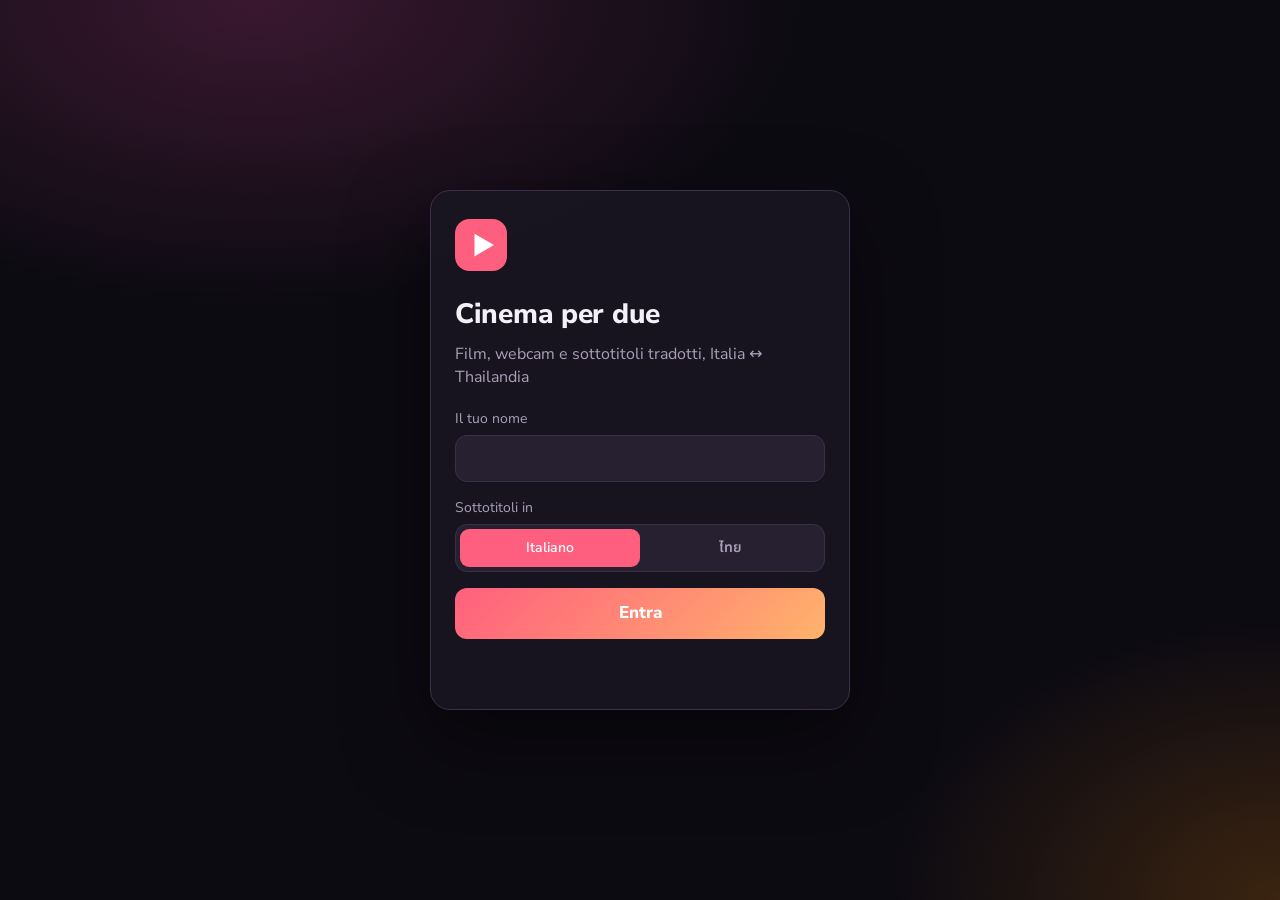
==== index.html @ 030cf3f0 "cinema per due: film condiviso, webcam, sottotitoli ufficiali tradotti IT/TH Sito WebRTC (Firebase c" ====
<!doctype html>
<html lang="it">
<head>
<meta charset="utf-8">
<meta name="viewport" content="width=device-width, initial-scale=1, viewport-fit=cover">
<title>Cinema per due</title>
<meta name="theme-color" content="#0d0b12">
<link rel="preconnect" href="https://fonts.googleapis.com">
<link rel="preconnect" href="https://fonts.gstatic.com" crossorigin>
<link href="https://fonts.googleapis.com/css2?family=Noto+Sans+Thai:wght@400;600&family=Nunito+Sans:wght@400;600;800&display=swap" rel="stylesheet">
<link rel="stylesheet" href="style.css">
<link rel="icon" href="data:image/svg+xml,<svg xmlns='http://www.w3.org/2000/svg' viewBox='0 0 32 32'><rect width='32' height='32' rx='8' fill='%23ff5f7e'/><path d='M12 9l12 7-12 7z' fill='white'/></svg>">
</head>
<body>

<svg width="0" height="0" style="position:absolute">
  <symbol id="i-mic" viewBox="0 0 24 24"><path d="M12 15a3 3 0 0 0 3-3V6a3 3 0 0 0-6 0v6a3 3 0 0 0 3 3zm5-3a5 5 0 0 1-10 0H5a7 7 0 0 0 6 6.9V21h2v-2.1A7 7 0 0 0 19 12z"/></symbol>
  <symbol id="i-cam" viewBox="0 0 24 24"><path d="M15 8a2 2 0 0 0-2-2H5a2 2 0 0 0-2 2v8a2 2 0 0 0 2 2h8a2 2 0 0 0 2-2v-2.5l5 3.5V7l-5 3.5z"/></symbol>
  <symbol id="i-share" viewBox="0 0 24 24"><path d="M3 5a2 2 0 0 1 2-2h14a2 2 0 0 1 2 2v10a2 2 0 0 1-2 2h-6v2h3v2H8v-2h3v-2H5a2 2 0 0 1-2-2zm9 2-4 4h3v3h2v-3h3z"/></symbol>
  <symbol id="i-play" viewBox="0 0 24 24"><path d="M7 5v14l6-7zm7 0h3v14h-3z"/></symbol>
  <symbol id="i-full" viewBox="0 0 24 24"><path d="M4 4h6v2H6v4H4zm10 0h6v6h-2V6h-4zM4 14h2v4h4v2H4zm14 0h2v6h-6v-2h4z"/></symbol>
  <symbol id="i-float" viewBox="0 0 24 24"><path d="M3 5a2 2 0 0 1 2-2h14a2 2 0 0 1 2 2v14a2 2 0 0 1-2 2H5a2 2 0 0 1-2-2zm2 0v14h14V5zm6 7h7v5h-7z"/></symbol>
  <symbol id="i-gear" viewBox="0 0 24 24"><path d="M19.4 13a7.5 7.5 0 0 0 0-2l2.1-1.6-2-3.5-2.5 1a7.4 7.4 0 0 0-1.7-1L15 3.3h-4l-.4 2.6a7.4 7.4 0 0 0-1.7 1l-2.5-1-2 3.5L6.6 11a7.5 7.5 0 0 0 0 2l-2.1 1.6 2 3.5 2.5-1a7.4 7.4 0 0 0 1.7 1l.4 2.6h4l.4-2.6a7.4 7.4 0 0 0 1.7-1l2.5 1 2-3.5zM12 15.5a3.5 3.5 0 1 1 0-7 3.5 3.5 0 0 1 0 7z"/></symbol>
  <symbol id="i-link" viewBox="0 0 24 24"><path d="M10.6 13.4a1 1 0 0 0 1.4 0l4-4a3 3 0 0 0-4.2-4.2l-1.5 1.5 1.4 1.4 1.5-1.5a1 1 0 0 1 1.4 1.4l-4 4a1 1 0 0 0 0 1.4zm2.8-2.8a1 1 0 0 0-1.4 0l-4 4a3 3 0 0 0 4.2 4.2l1.5-1.5-1.4-1.4-1.5 1.5a1 1 0 0 1-1.4-1.4l4-4a1 1 0 0 0 0-1.4z"/></symbol>
</svg>

<section id="lobby">
  <div class="card">
    <div class="logo"><svg viewBox="0 0 32 32"><rect width="32" height="32" rx="9"/><path d="M12 9l12 7-12 7z"/></svg></div>
    <h1 data-t="title"></h1>
    <p class="tagline" data-t="tagline"></p>
    <label><span data-t="name"></span><input id="name" maxlength="20" autocomplete="nickname"></label>
    <div class="field">
      <span data-t="lang"></span>
      <div class="seg" id="langPick">
        <button type="button" data-lang="it">Italiano</button>
        <button type="button" data-lang="th">ไทย</button>
      </div>
    </div>
    <button id="enter" class="primary" data-t="enter"></button>
    <p class="small" id="lobbyNote"></p>
  </div>
</section>

<main id="room" hidden>
  <div id="stage">
    <video id="film" playsinline autoplay></video>
    <div id="placeholder"><p data-t="filmPlaceholder"></p><p class="small" id="shareTip"></p></div>
    <div id="subs" aria-live="polite"><div class="orig"></div><div class="main"></div></div>
    <div id="cams">
      <figure id="remoteBox" hidden><video id="camRemote" playsinline autoplay></video><figcaption id="remoteName"></figcaption></figure>
      <figure id="localBox"><video id="camLocal" playsinline autoplay muted></video></figure>
    </div>
    <div id="status"><span class="dot"></span><span id="statusText"></span></div>
  </div>

  <nav id="bar">
    <button id="btnMic" class="round on" data-tip="mic"><svg><use href="#i-mic"/></svg></button>
    <button id="btnCam" class="round on" data-tip="cam"><svg><use href="#i-cam"/></svg></button>
    <button id="btnShare" class="pill"><svg><use href="#i-share"/></svg><span data-t="share"></span></button>
    <button id="btnPlay" class="round" data-tip="playPause" disabled><svg><use href="#i-play"/></svg></button>
    <label class="vol"><span data-t="filmVol"></span><input id="volFilm" type="range" min="0" max="1" step="0.05" value="1"></label>
    <label class="vol"><span data-t="voiceVol"></span><input id="volVoice" type="range" min="0" max="1" step="0.05" value="1"></label>
    <span class="grow"></span>
    <button id="btnLink" class="round" data-tip="copyLink"><svg><use href="#i-link"/></svg></button>
    <button id="btnFloat" class="round" data-tip="float" hidden><svg><use href="#i-float"/></svg></button>
    <button id="btnFull" class="round" data-tip="fullscreen"><svg><use href="#i-full"/></svg></button>
    <button id="btnSettings" class="round" data-tip="settings"><svg><use href="#i-gear"/></svg></button>
  </nav>

  <dialog id="settings">
    <form method="dialog">
      <div class="field">
        <span data-t="lang"></span>
        <div class="seg" id="langPick2">
          <button type="button" data-lang="it">Italiano</button>
          <button type="button" data-lang="th">ไทย</button>
        </div>
      </div>
      <label class="check"><input type="checkbox" id="showOrig"><span data-t="subsOrig"></span></label>
      <label><span><span data-t="subsDelay"></span>: <b id="delayVal"></b></span><input id="subDelay" type="range" min="0" max="2" step="0.1"></label>
      <p class="small" id="extState"></p>
      <p class="small" data-t="headphones"></p>
      <p class="small" data-t="black"></p>
      <button class="primary">OK</button>
    </form>
  </dialog>
</main>

<div id="toast" role="status"></div>
<script type="module" src="js/app.js"></script>
</body>
</html>
---- style.css ----
:root {
  --bg: #0d0b12;
  --panel: #1a1622;
  --panel-2: #262031;
  --line: #3a3147;
  --text: #f4f0f8;
  --muted: #a99fb8;
  --accent: #ff5f7e;
  --accent-2: #ffb36b;
  --ok: #5fd39a;
  --bad: #ff6b6b;
  --sub-size: clamp(18px, 2.6vw, 34px);
  color-scheme: dark;
}

* { box-sizing: border-box; }
html, body { height: 100%; margin: 0; }
body {
  background: var(--bg);
  color: var(--text);
  font: 16px/1.45 'Nunito Sans', 'Noto Sans Thai', system-ui, sans-serif;
  -webkit-font-smoothing: antialiased;
}
:lang(th) body, :lang(th) { font-family: 'Noto Sans Thai', 'Nunito Sans', system-ui, sans-serif; }
[hidden] { display: none !important; }
button { font: inherit; color: inherit; cursor: pointer; }
button:disabled { opacity: .4; cursor: default; }
.small { font-size: 13px; color: var(--muted); }

/* ---------- lobby ---------- */

#lobby {
  min-height: 100%;
  display: grid;
  place-items: center;
  padding: 24px 16px;
  background: radial-gradient(900px 500px at 20% 0%, #3a1830 0%, transparent 60%),
              radial-gradient(700px 500px at 100% 100%, #3b2410 0%, transparent 55%), var(--bg);
}
.card {
  width: min(420px, 100%);
  background: color-mix(in srgb, var(--panel) 88%, transparent);
  border: 1px solid var(--line);
  border-radius: 20px;
  padding: 28px 24px;
  display: grid;
  gap: 16px;
  box-shadow: 0 30px 80px #0008;
}
.logo svg { width: 52px; height: 52px; }
.logo rect { fill: var(--accent); }
.logo path { fill: #fff; }
h1 { margin: 0; font-size: 28px; font-weight: 800; letter-spacing: -.01em; }
.tagline { margin: -8px 0 4px; color: var(--muted); }
label, .field { display: grid; gap: 6px; font-size: 14px; color: var(--muted); }
input:not([type]), input[type=text] {
  font: inherit; color: var(--text);
  background: var(--panel-2); border: 1px solid var(--line); border-radius: 12px;
  padding: 12px 14px; outline: none;
}
input:focus { border-color: var(--accent); }
.seg { display: grid; grid-template-columns: 1fr 1fr; background: var(--panel-2); border: 1px solid var(--line); border-radius: 12px; padding: 4px; }
.seg button { background: none; border: 0; border-radius: 9px; padding: 9px; color: var(--muted); font-weight: 600; }
.seg button.sel { background: var(--accent); color: #fff; }
.primary {
  background: linear-gradient(135deg, var(--accent), var(--accent-2));
  color: #fff; border: 0; border-radius: 12px; padding: 13px; font-weight: 800; font-size: 17px;
}

/* ---------- room ---------- */

#room { height: 100%; display: flex; flex-direction: column; }
#stage { position: relative; flex: 1; min-height: 0; background: #000; overflow: hidden; }
#film { width: 100%; height: 100%; object-fit: contain; display: block; background: #000; }
#placeholder {
  position: absolute; inset: 0; display: grid; place-content: center; text-align: center;
  padding: 24px; color: var(--muted); gap: 4px; max-width: 520px; margin: auto;
}
#placeholder p { margin: 0; }

#subs {
  position: absolute; left: 50%; bottom: 7%; transform: translateX(-50%);
  width: min(92%, 1100px); text-align: center; pointer-events: none;
  display: grid; gap: 4px; justify-items: center;
}
#subs > div:empty { display: none; }
#subs .main, #subs .orig {
  white-space: pre-line;
  background: #000b; border-radius: 8px; padding: 4px 14px;
  text-shadow: 0 1px 2px #000;
}
#subs .main { font-size: var(--sub-size); font-weight: 600; line-height: 1.3; }
#subs .orig { font-size: calc(var(--sub-size) * .6); color: #ddd; }
#subs .main:lang(th), :lang(th) #subs .main { line-height: 1.5; }

#cams { position: absolute; top: 12px; right: 12px; display: grid; gap: 8px; width: clamp(120px, 17vw, 240px); }
#cams figure { position: relative; margin: 0; border-radius: 14px; overflow: hidden; background: var(--panel); aspect-ratio: 4 / 3; box-shadow: 0 8px 24px #0009; border: 1px solid #ffffff1a; }
#cams video { width: 100%; height: 100%; object-fit: cover; display: block; }
#localBox video { transform: scaleX(-1); }
#localBox { width: 60%; justify-self: end; }
#localBox.muted video { visibility: hidden; }
#cams figcaption { position: absolute; left: 8px; bottom: 6px; font-size: 12px; font-weight: 700; text-shadow: 0 1px 3px #000; }

#status {
  position: absolute; top: 12px; left: 12px; display: flex; align-items: center; gap: 8px;
  background: #000a; padding: 6px 12px; border-radius: 999px; font-size: 13px;
}
#status .dot { width: 8px; height: 8px; border-radius: 50%; background: var(--accent-2); }
#status.ok .dot { background: var(--ok); }
#status.bad .dot { background: var(--bad); }
#status.ok { opacity: .55; transition: opacity .4s; }
#status.ok:hover { opacity: 1; }

#bar {
  display: flex; align-items: center; gap: 8px; flex-wrap: wrap;
  padding: 10px 12px calc(10px + env(safe-area-inset-bottom));
  background: var(--panel); border-top: 1px solid var(--line);
}
#bar .grow { flex: 1; }
.round, .pill {
  height: 44px; border-radius: 22px; border: 1px solid var(--line); background: var(--panel-2);
  display: inline-flex; align-items: center; justify-content: center; gap: 8px;
}
.round { width: 44px; }
.pill { padding: 0 18px; font-weight: 700; background: var(--accent); border-color: transparent; color: #fff; }
.round svg, .pill svg { width: 22px; height: 22px; fill: currentColor; }
.round.off { background: var(--bad); border-color: transparent; color: #fff; }
.vol { display: flex; align-items: center; gap: 6px; font-size: 13px; white-space: nowrap; }
.vol input { width: 90px; accent-color: var(--accent); }

#stage:fullscreen #cams { width: clamp(120px, 14vw, 260px); }

dialog {
  background: var(--panel); color: var(--text); border: 1px solid var(--line); border-radius: 18px;
  width: min(420px, calc(100% - 32px)); padding: 22px;
}
dialog::backdrop { background: #000a; }
dialog form { display: grid; gap: 14px; }
dialog p { margin: 0; }
.check { display: flex; align-items: center; gap: 10px; color: var(--text); }
.check input { width: 18px; height: 18px; accent-color: var(--accent); }
dialog input[type=range] { accent-color: var(--accent); }

#toast {
  position: fixed; left: 50%; bottom: 84px; transform: translate(-50%, 20px);
  max-width: min(560px, calc(100% - 32px)); background: #2c2438; border: 1px solid var(--line);
  padding: 10px 16px; border-radius: 12px; opacity: 0; pointer-events: none; transition: .25s; font-size: 14px;
  box-shadow: 0 10px 30px #0008; z-index: 10;
}
#toast.show { opacity: 1; transform: translate(-50%, 0); }

/* phone: controls wrap, volumes go on their own row */
@media (max-width: 640px) {
  .vol { order: 5; flex: 1 1 40%; }
  .vol input { width: 100%; }
  #bar .grow { display: none; }
  .pill span { display: none; }
  .pill { width: 44px; padding: 0; }
  #cams { width: 110px; top: 50px; }
}

/* floating window (Document Picture-in-Picture) */
body.pip { background: #000; display: flex; flex-direction: column; overflow: hidden; }
body.pip #cams { position: static; width: 100%; flex: 1; min-height: 0; grid-template-columns: 1fr; grid-auto-rows: 1fr; gap: 4px; padding: 4px; }
body.pip #cams figure { aspect-ratio: auto; }
body.pip #localBox { position: absolute; right: 10px; top: 10px; width: 30%; height: auto; aspect-ratio: 4 / 3; z-index: 2; }
body.pip #subs { position: static; transform: none; width: 100%; padding: 6px; background: #000; min-height: 64px; }
body.pip #subs .main { font-size: 20px; }
body.pip #subs .orig { font-size: 13px; }
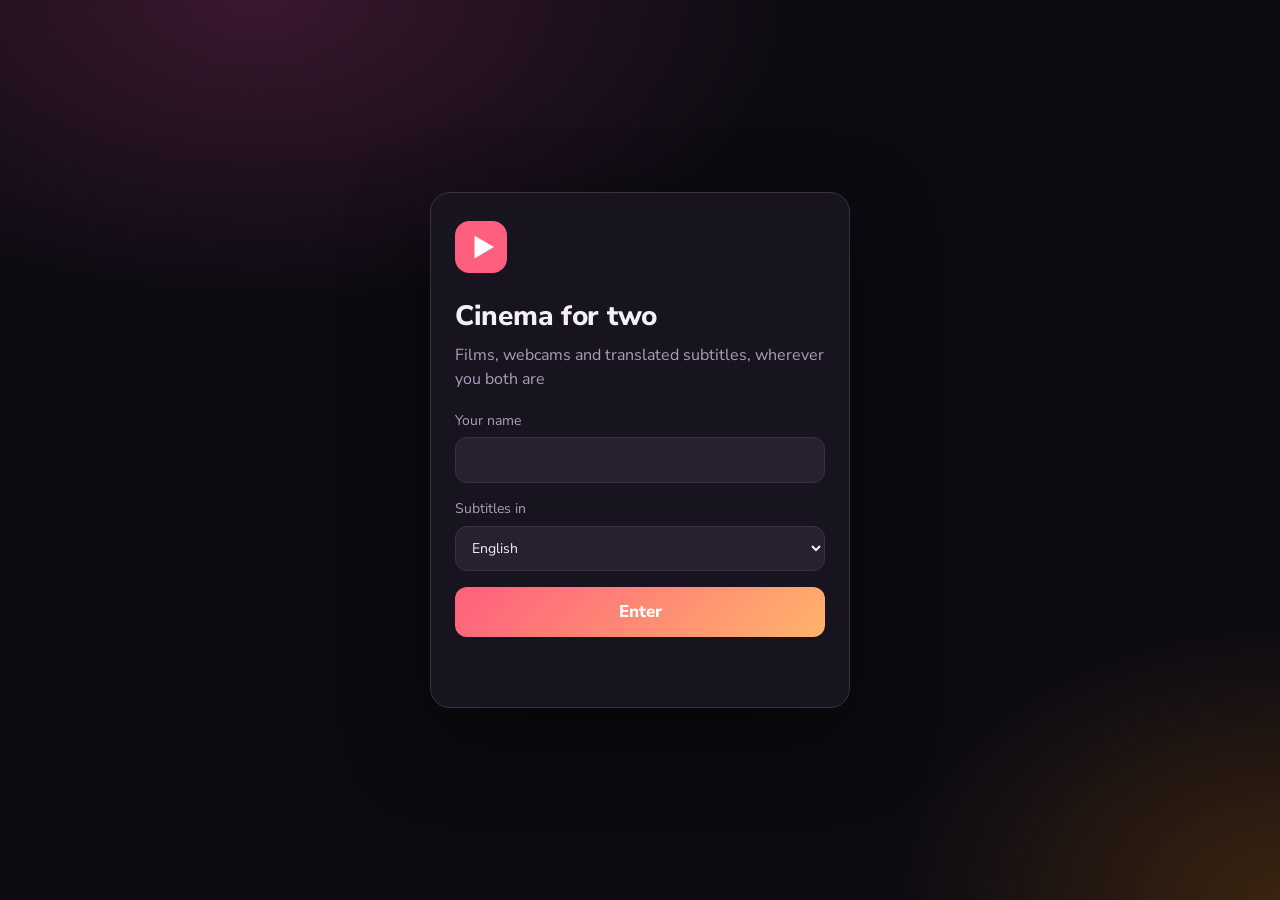
==== commit b3825d6f: "cinema: lingua dei sottotitoli a scelta per ciascuno, estensione per chi condivide La stanza dice al" ====
--- a/index.html
+++ b/index.html
@@ -32,10 +32,7 @@
     <label><span data-t="name"></span><input id="name" maxlength="20" autocomplete="nickname"></label>
     <div class="field">
       <span data-t="lang"></span>
-      <div class="seg" id="langPick">
-        <button type="button" data-lang="it">Italiano</button>
-        <button type="button" data-lang="th">ไทย</button>
-      </div>
+      <select class="langsel" id="langPick"></select>
     </div>
     <button id="enter" class="primary" data-t="enter"></button>
     <p class="small" id="lobbyNote"></p>
@@ -72,14 +69,12 @@
     <form method="dialog">
       <div class="field">
         <span data-t="lang"></span>
-        <div class="seg" id="langPick2">
-          <button type="button" data-lang="it">Italiano</button>
-          <button type="button" data-lang="th">ไทย</button>
-        </div>
+        <select class="langsel" id="langPick2"></select>
       </div>
       <label class="check"><input type="checkbox" id="showOrig"><span data-t="subsOrig"></span></label>
       <label><span><span data-t="subsDelay"></span>: <b id="delayVal"></b></span><input id="subDelay" type="range" min="0" max="2" step="0.1"></label>
       <p class="small" id="extState"></p>
+      <p class="small"><a id="extLink" href="https://github.com/NotRaikus/cinema/archive/refs/heads/main.zip" data-t="extDownload"></a> — <span data-t="extDownloadHint"></span></p>
       <p class="small" data-t="headphones"></p>
       <p class="small" data-t="black"></p>
       <button class="primary">OK</button>
--- a/style.css
+++ b/style.css
@@ -59,6 +59,12 @@
   padding: 12px 14px; outline: none;
 }
 input:focus { border-color: var(--accent); }
+.langsel {
+  font: inherit; color: var(--text); background: var(--panel-2); border: 1px solid var(--line);
+  border-radius: 12px; padding: 11px 12px; outline: none;
+}
+.langsel:focus { border-color: var(--accent); }
+dialog a { color: var(--accent-2); font-weight: 700; }
 .seg { display: grid; grid-template-columns: 1fr 1fr; background: var(--panel-2); border: 1px solid var(--line); border-radius: 12px; padding: 4px; }
 .seg button { background: none; border: 0; border-radius: 9px; padding: 9px; color: var(--muted); font-weight: 600; }
 .seg button.sel { background: var(--accent); color: #fff; }
@@ -128,7 +134,25 @@
 .vol { display: flex; align-items: center; gap: 6px; font-size: 13px; white-space: nowrap; }
 .vol input { width: 90px; accent-color: var(--accent); }
 
-#stage:fullscreen #cams { width: clamp(120px, 14vw, 260px); }
+/* watching: the film takes the whole room, controls float over it and fade out */
+#room:fullscreen { background: #000; }
+#room.watching { position: relative; }
+#room.watching #bar {
+  position: absolute; left: 0; right: 0; bottom: 0; z-index: 5;
+  background: linear-gradient(transparent, #000d 45%); border-top: 0; padding-top: 28px;
+  transition: opacity .35s;
+}
+#room.watching:not(.idle) #subs { bottom: calc(7% + 64px); }
+#room.idle { cursor: none; }
+#room.idle #bar, #room.idle #status { opacity: 0; pointer-events: none; }
+#room:fullscreen #cams { width: clamp(120px, 14vw, 260px); }
+
+/* phone turned sideways: all film */
+@media (orientation: landscape) and (max-height: 500px) {
+  #room.watching #cams { width: 90px; top: 8px; right: 8px; }
+  #room.watching #subs { bottom: 4%; }
+  #room.watching #status { display: none; }
+}
 
 dialog {
   background: var(--panel); color: var(--text); border: 1px solid var(--line); border-radius: 18px;
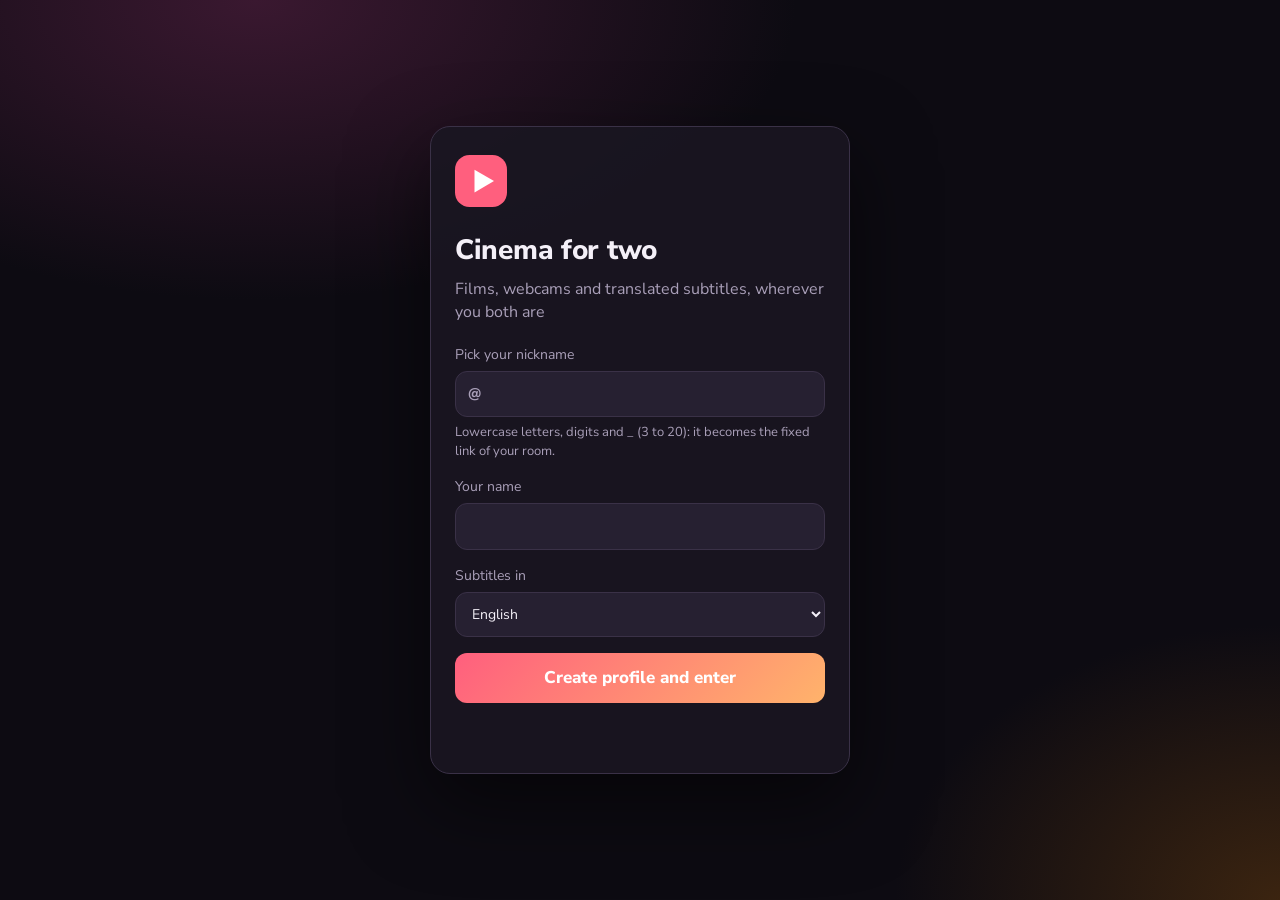
==== commit 9d3f2c54: "cinema: profili con nickname e stanza fissa (?@nickname), webcam trascinabili e ridimensionabili Co-" ====
--- a/index.html
+++ b/index.html
@@ -29,13 +29,28 @@
     <div class="logo"><svg viewBox="0 0 32 32"><rect width="32" height="32" rx="9"/><path d="M12 9l12 7-12 7z"/></svg></div>
     <h1 data-t="title"></h1>
     <p class="tagline" data-t="tagline"></p>
+    <div id="roomBox" class="roombox" hidden>
+      <b id="roomTitle"></b>
+      <div class="linkrow"><input id="roomLink" readonly><button id="copyRoom" type="button" class="round" data-tip="copyLink"><svg><use href="#i-link"/></svg></button></div>
+    </div>
+    <div id="newProfile" hidden>
+      <label><span data-t="pickHandle"></span>
+        <div class="handle"><span>@</span><input id="handle" maxlength="20" autocapitalize="none" autocomplete="username" spellcheck="false"></div>
+      </label>
+      <p class="small"><span data-t="handleHint"></span> <b id="handleState"></b></p>
+    </div>
     <label><span data-t="name"></span><input id="name" maxlength="20" autocomplete="nickname"></label>
     <div class="field">
       <span data-t="lang"></span>
       <select class="langsel" id="langPick"></select>
     </div>
-    <button id="enter" class="primary" data-t="enter"></button>
+    <button id="enter" class="primary"></button>
     <p class="small" id="lobbyNote"></p>
+    <form id="goForm" class="goform" hidden>
+      <span data-t="goTo"></span>
+      <div class="handle"><span>@</span><input id="goHandle" maxlength="20" autocapitalize="none" spellcheck="false"></div>
+      <button class="round" type="submit">→</button>
+    </form>
   </div>
 </section>
 
@@ -45,8 +60,8 @@
     <div id="placeholder"><p data-t="filmPlaceholder"></p><p class="small" id="shareTip"></p></div>
     <div id="subs" aria-live="polite"><div class="orig"></div><div class="main"></div></div>
     <div id="cams">
-      <figure id="remoteBox" hidden><video id="camRemote" playsinline autoplay></video><figcaption id="remoteName"></figcaption></figure>
-      <figure id="localBox"><video id="camLocal" playsinline autoplay muted></video></figure>
+      <figure id="remoteBox" hidden><video id="camRemote" playsinline autoplay></video><figcaption id="remoteName"></figcaption><i class="grip"></i></figure>
+      <figure id="localBox"><video id="camLocal" playsinline autoplay muted></video><figcaption id="localName"></figcaption><i class="grip"></i></figure>
     </div>
     <div id="status"><span class="dot"></span><span id="statusText"></span></div>
   </div>
--- a/style.css
+++ b/style.css
@@ -59,6 +59,22 @@
   padding: 12px 14px; outline: none;
 }
 input:focus { border-color: var(--accent); }
+.roombox { display: grid; gap: 6px; background: var(--panel-2); border: 1px solid var(--line); border-radius: 14px; padding: 12px; }
+.roombox b { font-size: 16px; }
+.linkrow { display: flex; gap: 8px; align-items: center; }
+.linkrow input { flex: 1; min-width: 0; font: 13px/1.2 ui-monospace, monospace; color: var(--accent-2); background: #0006; border: 0; border-radius: 8px; padding: 9px 10px; outline: none; }
+.linkrow .round svg { width: 18px; height: 18px; fill: currentColor; }
+.handle { display: flex; align-items: center; background: var(--panel-2); border: 1px solid var(--line); border-radius: 12px; padding-left: 12px; }
+.handle:focus-within { border-color: var(--accent); }
+.handle span { color: var(--muted); font-weight: 800; }
+.handle input { flex: 1; min-width: 0; font: inherit; color: var(--text); background: none; border: 0; outline: none; padding: 12px 12px 12px 4px; }
+#handleState.ok { color: var(--ok); }
+#handleState.bad { color: var(--bad); }
+.goform { display: grid; grid-template-columns: 1fr auto; gap: 6px 8px; align-items: center; border-top: 1px solid var(--line); padding-top: 14px; font-size: 13px; color: var(--muted); }
+.goform > span { grid-column: 1 / -1; }
+.goform .round { font-size: 18px; }
+#newProfile { display: grid; gap: 6px; }
+#newProfile p { margin: 0; }
 .langsel {
   font: inherit; color: var(--text); background: var(--panel-2); border: 1px solid var(--line);
   border-radius: 12px; padding: 11px 12px; outline: none;
@@ -99,13 +115,27 @@
 #subs .orig { font-size: calc(var(--sub-size) * .6); color: #ddd; }
 #subs .main:lang(th), :lang(th) #subs .main { line-height: 1.5; }
 
-#cams { position: absolute; top: 12px; right: 12px; display: grid; gap: 8px; width: clamp(120px, 17vw, 240px); }
-#cams figure { position: relative; margin: 0; border-radius: 14px; overflow: hidden; background: var(--panel); aspect-ratio: 4 / 3; box-shadow: 0 8px 24px #0009; border: 1px solid #ffffff1a; }
-#cams video { width: 100%; height: 100%; object-fit: cover; display: block; }
+/* webcams float over the film: drag them anywhere, resize from the corner or with the wheel */
+#cams { position: absolute; inset: 0; pointer-events: none; z-index: 3; }
+#cams figure {
+  position: absolute; margin: 0; pointer-events: auto; cursor: grab; touch-action: none; user-select: none;
+  border-radius: 14px; overflow: hidden; background: var(--panel); aspect-ratio: 4 / 3;
+  box-shadow: 0 8px 24px #0009; border: 1px solid #ffffff1a;
+}
+#cams figure.moving { cursor: grabbing; outline: 2px solid var(--accent); }
+#cams video { width: 100%; height: 100%; object-fit: cover; display: block; pointer-events: none; }
 #localBox video { transform: scaleX(-1); }
-#localBox { width: 60%; justify-self: end; }
 #localBox.muted video { visibility: hidden; }
-#cams figcaption { position: absolute; left: 8px; bottom: 6px; font-size: 12px; font-weight: 700; text-shadow: 0 1px 3px #000; }
+#cams figcaption { position: absolute; left: 8px; bottom: 6px; font-size: 12px; font-weight: 700; text-shadow: 0 1px 3px #000; pointer-events: none; }
+#cams .grip {
+  position: absolute; right: 0; bottom: 0; width: 24px; height: 24px; cursor: nwse-resize;
+  background: linear-gradient(135deg, transparent 55%, #fffc 55%, #fffc 62%, transparent 62%, transparent 72%, #fffc 72%, #fffc 79%, transparent 79%);
+  opacity: 0; transition: opacity .2s;
+}
+#cams figure:hover .grip, #cams figure.moving .grip { opacity: 1; }
+@media (hover: none) { #cams .grip { opacity: .7; } }
+#room.idle #cams .grip { opacity: 0; }
+#subs { z-index: 4; }
 
 #status {
   position: absolute; top: 12px; left: 12px; display: flex; align-items: center; gap: 8px;
@@ -145,11 +175,9 @@
 #room.watching:not(.idle) #subs { bottom: calc(7% + 64px); }
 #room.idle { cursor: none; }
 #room.idle #bar, #room.idle #status { opacity: 0; pointer-events: none; }
-#room:fullscreen #cams { width: clamp(120px, 14vw, 260px); }
 
 /* phone turned sideways: all film */
 @media (orientation: landscape) and (max-height: 500px) {
-  #room.watching #cams { width: 90px; top: 8px; right: 8px; }
   #room.watching #subs { bottom: 4%; }
   #room.watching #status { display: none; }
 }
@@ -180,14 +208,13 @@
   #bar .grow { display: none; }
   .pill span { display: none; }
   .pill { width: 44px; padding: 0; }
-  #cams { width: 110px; top: 50px; }
 }
 
 /* floating window (Document Picture-in-Picture) */
 body.pip { background: #000; display: flex; flex-direction: column; overflow: hidden; }
-body.pip #cams { position: static; width: 100%; flex: 1; min-height: 0; grid-template-columns: 1fr; grid-auto-rows: 1fr; gap: 4px; padding: 4px; }
-body.pip #cams figure { aspect-ratio: auto; }
-body.pip #localBox { position: absolute; right: 10px; top: 10px; width: 30%; height: auto; aspect-ratio: 4 / 3; z-index: 2; }
+body.pip #cams { position: relative; inset: auto; width: 100%; flex: 1; min-height: 0; display: grid; grid-template-columns: 1fr; grid-auto-rows: 1fr; gap: 4px; padding: 4px; pointer-events: auto; }
+body.pip #cams figure { position: relative !important; left: auto !important; top: auto !important; width: auto !important; aspect-ratio: auto; cursor: default; }
+body.pip #cams .grip { display: none; }
 body.pip #subs { position: static; transform: none; width: 100%; padding: 6px; background: #000; min-height: 64px; }
 body.pip #subs .main { font-size: 20px; }
 body.pip #subs .orig { font-size: 13px; }
